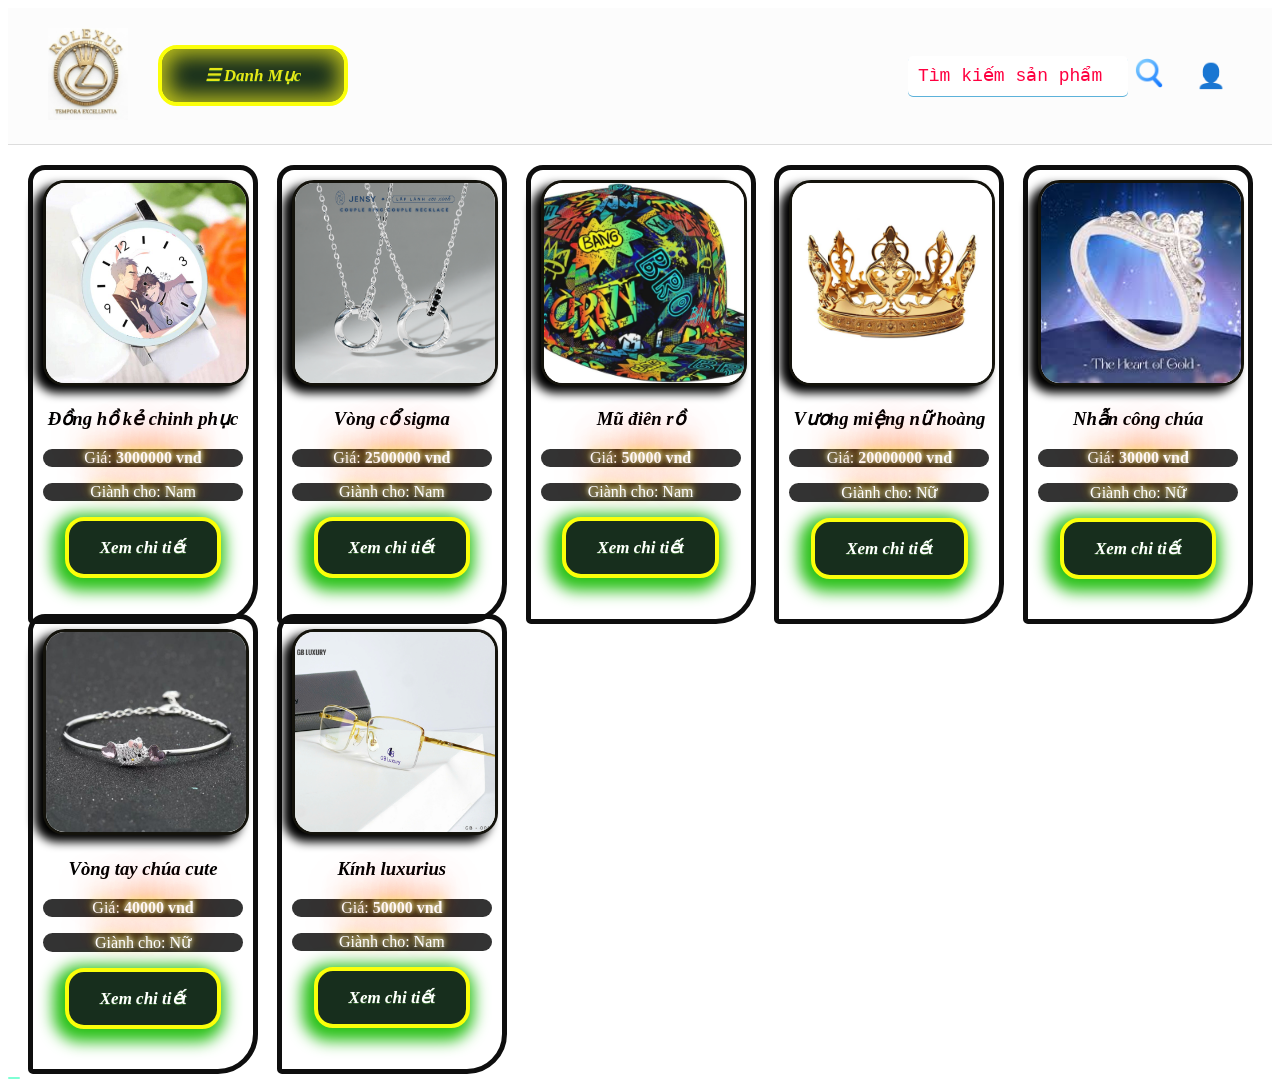
==== index.html @ ac87fdad "đã trang trí thêm mấy cái nút và các thứ trông cho nó đẹp" ====
<!DOCTYPE html> <html>
<head>
    <title>Trang web của nhóm </title> <meta charset="UTF-8">
    <link rel="stylesheet" href="trang_tri.css">
</head>
<body>
    <header class="rolexus-header">
    
        <div class="header-left">
            
        
            <a href="#" class="logo">
                <img src="anh/rolexus_logo.jpg" style="width: 80px;" alt="Logo Rolexus">
            </a>
            <button id="open-menu-btn" class="menu-btn">☰ Danh Mục</button>
        </div>
        
        <div id="input_boc">
            <input placeholder="Tìm kiếm sản phẩm" id="input" name="text" type="text">
        </div>
        
        <div class="header-icons">
            
            <button id="search-btn" class="icon-btn"> <img id="anh_search" src="anh/file_he_thong/search.png"></button>
            <button id="user-btn" class="icon-btn">👤</button>
        </div>
    
    </header>

    

    <div id="login-modal" class="modal-overlay">
        <div class="modal-box">
            <span id="close-login-btn" class="close-btn">✖</span>
            <h2>Đăng Nhập</h2>
            <input type="text" placeholder="Tên đăng nhập" class="input-field">
            <input type="password" placeholder="Mật khẩu" class="input-field">
            <button class="submit-btn">Đăng Nhập Ngay</button>
        </div>
    </div>
    
    <div id="menu-overlay" ></div>
    <nav id="rolexus-sidebar">
        <button id ="close-menu-btn"  >✖ Đóng</button><br>
        
        <ul class="menu-list">
            <button id="Product_list_btn" class="nut_menu_style">All sản phẩm</button><br>
            <div></div><br>
            <button id ="nam_btn" class="nut_menu_style nut_menu">Thời trang nam</button><br>
            <div></div><br>
            <button id="nu_btn" class="nut_menu_style nut_menu">Thời trang nữ</button><br>
            
        </ul>
    </nav>


       

<div id="product-list" class="container">
    
</div>
    <button id="myBtn" class="supercool_style"></button>
    <script src="kich_ban.js"></script>
    </body>
</html>
---- trang_tri.css ----
.btn-style {
    background-color: #16030f; 
    color: rgb(230, 223, 37);              
    border-radius: 10px;        
    border: none;
    text-align: center;
    font-family:'Franklin Gothic Medium', 'Arial Narrow', Arial, sans-serif  
    ;font-style:italic ;        
}
.supercool_style{background-color:aquamarine;
color:blue;border-radius:20px;border:none}
.product-card {border: 25px ridge #05141E;text-align: center;
border-radius: 17px 18px 40px 5px;
    width: 200px;       
    border: 5px solid #0e0e0e;
    padding: 10px;height:100%
}
.product-card img {width: 280px;text-align: center;-webkit-box-shadow: -8px 6px 10px 1px #000000; 
box-shadow: -8px 6px 10px 1px #000000;
  height: 100px;
  border-radius: 22px;
  background-color: #eeeeee;
  border: 3px solid #14130C;
    width: 100%;
    height: 200px; /* Bạn có thể thay đổi số này cho phù hợp với thiết kế */
    object-fit: cover; /* Cắt cúp ảnh cho vừa khung mà không bị bóp méo */
}
.product-card p{color: #FFFFFF;
background: #333333;border-radius: 15px;
text-shadow: 0 -1px 4px #FFF, 0 -2px 10px #ff0, 0 -10px 20px #ff8000, 0 -18px 40px #F00;}
.product-card h3{font-style: oblique;}
.container {
    display: grid;
     
    grid-template-columns: repeat(auto-fit, minmax(200px, 1fr));
    gap: 20px; 
    padding: 20px;
}
.product-solo {width:700px;height:300px;border-radius:25%; }
#open-menu-btn {width:190px;
	box-shadow:inset 1px 0px 21px 6px #bfc21b;
	background-color:#172e1d;
	border-radius:19px;
	border:4px solid #fbff0a;
	display:inline-block;
	cursor:pointer;
	color:#e5e817;
	font-family:Verdana;
	font-size:17px;
	font-weight:bold;
	font-style:italic;
	padding:16px 31px;
	text-decoration:none;
	text-shadow:0px 1px 0px #2f6627;
}
#open-menu-btn:hover {
	background-color:#95f0ea;
}
#open-menu-btn:active {
	position:relative;
	top:1px;
}

/* Thanh danh mục */

/* --- 1. Lớp phủ mờ (Overlay) --- */
#menu-overlay {
    position: fixed; 
    top: 0;
    left: 0;
    width: 100vw;
    height: 100vh;
    background-color: rgba(0, 0, 0, 0.6); 
    backdrop-filter: blur(5px); 
    
/* --- Mặc định ẩn đi --- */
    opacity: 0;
    visibility: hidden;
    transition: all 0.4s ease; 
    z-index: 99; 
}

/* --- 2. Thanh menu (Sidebar) --- */
#rolexus-sidebar {
    position: fixed;
    top: 0;
    left: 0; 
    width: 350px; 
    height: 100vh;
    background-color: white;
    padding: 40px;
    z-index: 100; 
    

    transform: translateX(-100%);
    transition: transform 0.4s ease; /* Hiệu ứng trượt */
}

/* --- 3. Trạng thái MỞ (.active) --- */

#menu-overlay.active {
    opacity: 1;
    visibility: visible;
}

#rolexus-sidebar.active {
    transform: translateX(0); /* Kéo menu trở về đúng vị trí số 0 */
}

.menu-list {
    list-style: none; /* Bỏ các dấu chấm đen mặc định của danh sách */
    margin-top: 40px;
    padding: 0;
}

.menu-list li {
    margin-bottom: 25px;
}

.menu-list a {
    text-decoration: none; /* Bỏ gạch chân của thẻ link */
    color: #333;
    font-size: 20px;
    font-weight: bold;
    font-family: Arial, sans-serif;
}

/* Tìm kiếm và người dùng */

/* --- Sắp xếp Header bằng Flexbox --- */
.rolexus-header {
    display: flex;
    justify-content: space-between; /* Đẩy Logo sang trái, cụm Nút sang phải */
    align-items: center; /* Căn giữa theo chiều dọc */
    padding: 20px 40px;
    background-color: #fcfcfc;
    border-bottom: 1px solid #ddd;
}

/* Sắp xếp cụm icon */

/* --- Sắp xếp cụm bên trái (Danh mục + Logo) --- */
.header-left {
    display: flex;
    align-items: center; /* Căn giữa theo chiều dọc cho nút và ảnh */
    gap: 30px; /* Khoảng cách giữa nút Danh Mục và Logo */
}

.menu-btn {
    background: none;
    border: 1px solid #333;
    padding: 8px 12px;
    cursor: pointer;
    font-size: 16px;
    font-family: inherit;
}


.header-icons {
    display: flex;
    gap: 20px; /* Tạo khoảng cách giữa nút kính lúp và nút người dùng */
}

.icon-btn {
    font-size: 24px;
    background: none;
    border: none;
    cursor: pointer;
}

/* --- Thanh tìm kiếm --- */
.search-container {
    position: absolute;
    top: 70px; /* Nằm ngay dưới header */
    right: 40px;
    background: white;
    padding: 10px;
    box-shadow: 0 4px 8px rgba(0,0,0,0.1);
    
    /* Ẩn mặc định */
    opacity: 0;
    visibility: hidden;
    transform: translateY(-10px); /* Hơi xích lên trên một chút */
    transition: all 0.3s ease; /* Hiệu ứng trượt xuống */
}

/* Trạng thái mở của thanh tìm kiếm */
.search-container.active {
    opacity: 1;
    visibility: visible;
    transform: translateY(0);
}

/* --- Giao diện Đăng nhập (Modal) --- */
.modal-overlay {
    position: fixed;
    top: 0; left: 0; width: 100vw; height: 100vh;
    background: rgba(0,0,0,0.6);
    display: flex;
    justify-content: center; /* Căn giữa màn hình chiều ngang */
    align-items: center; /* Căn giữa màn hình chiều dọc */
    z-index: 1000;
    
    /* Ẩn mặc định */
    opacity: 0;
    visibility: hidden;
    transition: all 0.3s ease;
}

.modal-box {
    background: white;
    padding: 40px;
    width: 350px;
    border-radius: 8px;
    text-align: center;
    position: relative;
}

.close-btn {
    position: absolute;
    top: 10px; right: 15px;
    font-size: 20px;
    cursor: pointer;
}


.modal-overlay.active {
    opacity: 1;
    visibility: visible;
}


.input-field {
    width: 100%;
    padding: 10px;
    margin: 10px 0;
    box-sizing: border-box}
/* Class "siêu nút" - tất cả trong 1 */
.nut_menu_style {
  /* Thiết kế tĩnh */
  background-color: #07070e; /* Màu tím sang chảnh */
  color: #ffffff;
  padding: 10px 20px;
  border-radius: 6px;
  font-weight: 600;
  border: none;
  cursor: pointer;
  
  /* Hiệu ứng chuyển động mượt */
  transition: all 0.3s cubic-bezier(0.4, 0, 0.2, 1);
  box-shadow: 0 2px 4px rgba(231, 231, 237, 0.949);
  border: 2px solid #b3cd48
}

/* Hiệu ứng khi di chuột qua */
.nut_menu_style:hover {
  background-color: #d8e546; /* Đậm hơn tí */
  transform: translateY(-2px); /* Nút "bay" lên */
  box-shadow: 0 6px 12px rgba(0, 0, 0, 0.3); /* Đổ bóng sâu hơn */
}

/* Hiệu ứng khi nhấn click */
.nut_menu_style:active {
  transform: translateY(0); /* Nút thụt xuống */
  box-shadow: 0 1px 2px rgba(98, 98, 114, 0.2);
}
#close-menu-btn{
/* Thiết kế tĩnh - Màu đỏ crimson cực chất */
  background-color: #d32f2f; /* Màu đỏ crimson đậm */
  color: #ffffff;
  padding: 10px 22px;
  border-radius: 8px; /* Bo góc tinh tế */
  font-weight: 700;
  border: 2px solid #b71c1c; /* Viền đỏ đậm hơn để tạo khối */
  cursor: pointer;
  display: inline-flex;
  align-items: center;
  gap: 8px;
  font-size: 15px;
  text-transform: uppercase; /* Viết hoa cho dứt khoát */
  letter-spacing: 0.5px;
  
  /* Hiệu ứng chuyển động mượt */
  transition: all 0.3s cubic-bezier(0.4, 0, 0.2, 1);
  box-shadow: 0 2px 5px rgba(211, 47, 47, 0.3);
}

/* Hiệu ứng khi di chuột qua - "Glow" và Trượt */
#close-menu-btn:hover {
  background-color: #e53935; /* Đỏ tươi hơn tí */
  border-color: #d32f2f;
  transform: translateX(-4px); /* Trượt nhẹ sang trái tạo cảm giác 'về' */
  box-shadow: 0 0 15px rgba(229, 57, 53, 0.6); /* Hào quang đỏ rực rỡ */
}

/* Hiệu ứng khi nhấn click */
#close-menu-btn:active {
  transform: translateX(0) scale(0.98); /* Thụt xuống và thu nhỏ nhẹ */
  box-shadow: 0 1px 3px rgba(211, 47, 47, 0.5);
}
.Xem_chi_tiet {
	box-shadow: -4px 5px 15px 8px #2cc21b;
	background-color:#172e1d;
	border-radius:19px;
	border:4px solid #fbff0a;
	display:inline-block;
	cursor:pointer;
	color:#ffffff;
	font-family:Verdana;
	font-size:17px;
	font-weight:bold;
	font-style:italic;
	padding:16px 31px;
	text-decoration:none;
	text-shadow:0px 1px 0px #2f6627;text-shadow: #2cc21b ;
}
.Xem_chi_tiet:hover {
	background-color:#cacc3f;
}
.Xem_chi_tiet:active {
	position:relative;
	top:1px;
}
/* From Uiverse.io by laminelawal */ 
#input {
  padding: 10px;
  width: 200px;
  border: none;
  outline: none;
  border-radius: 5px;
  box-shadow: 0 1px  rgb(93, 178, 218);
  font-size: 18px;
  transition: width 0.3s;
  font-family: Consolas,monaco,monospace;
}

#input:focus {
  outline: 1px solid rgb(2, 8, 186);
  box-shadow: none;
  width: 280px;
}

#input::placeholder {
  color: rgb(255, 0, 64);
}
#input_boc {
    display: flex;        /* Kích hoạt chế độ Flexbox */
    justify-content: flex-end; /* ĐẨY MỌI THỨ VỀ BÊN PHẢI */
    width: 100%;          /* Đảm bảo thẻ bao rộng hết cỡ */
}
#anh_search{width:30px}
#search-btn{transition:0.4s;border-radius: 30%;border-color: #07070e;}
#search-btn:hover{background-color: #96e6eb;transform: scale3d(1.1);}
#khau_hieu{font-size: 15px;display: flex;justify-content: center;}
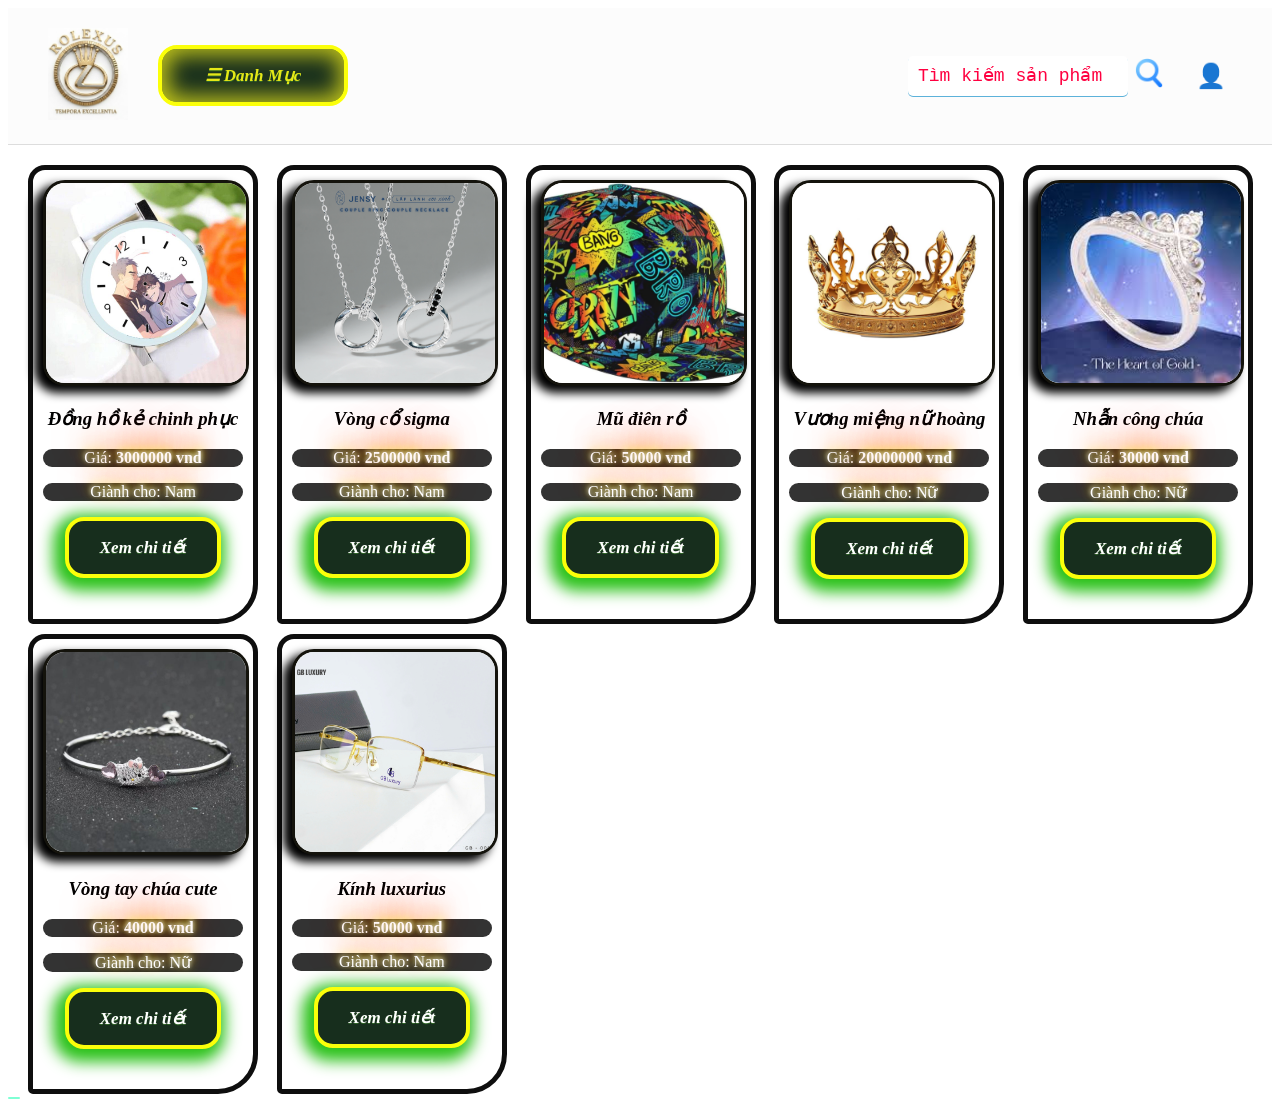
==== commit 26518e2a: "Thêm style cho khung đăng nhập" ====
--- a/index.html
+++ b/index.html
@@ -32,10 +32,12 @@
     <div id="login-modal" class="modal-overlay">
         <div class="modal-box">
             <span id="close-login-btn" class="close-btn">✖</span>
-            <h2>Đăng Nhập</h2>
-            <input type="text" placeholder="Tên đăng nhập" class="input-field">
-            <input type="password" placeholder="Mật khẩu" class="input-field">
-            <button class="submit-btn">Đăng Nhập Ngay</button>
+            <h2 style="font-style:italic">Đăng Nhập</h2>
+            <input type="text" class ="nhap_thong_tin" placeholder="Tên đăng nhập" class="input-field"><br>
+            <br>
+            <input type="password" class="nhap_thong_tin" placeholder="Mật khẩu" class="input-field"><br>
+            <br><br>
+            <button id="nut_dang_nhap" class="submit-btn">Đăng Nhập Ngay</button>
         </div>
     </div>
     
--- a/trang_tri.css
+++ b/trang_tri.css
@@ -33,7 +33,7 @@
     display: grid;
      
     grid-template-columns: repeat(auto-fit, minmax(200px, 1fr));
-    gap: 20px; 
+    row-gap: 40px;column-gap: 20px; 
     padding: 20px;
 }
 .product-solo {width:700px;height:300px;border-radius:25%; }
@@ -209,11 +209,14 @@
 
 .modal-box {
     background: white;
-    padding: 40px;
+    padding: 40px;height:300px;
     width: 350px;
     border-radius: 8px;
     text-align: center;
     position: relative;
+    border: 5px solid #000000;
+border-radius: 31px;-webkit-box-shadow: -4px 7px 16px 9px #99d62e; 
+box-shadow: -4px 7px 16px 9px #39dee7;
 }
 
 .close-btn {
@@ -351,4 +354,52 @@
 #anh_search{width:30px}
 #search-btn{transition:0.4s;border-radius: 30%;border-color: #07070e;}
 #search-btn:hover{background-color: #96e6eb;transform: scale3d(1.1);}
-#khau_hieu{font-size: 15px;display: flex;justify-content: center;}+#nut_dang_nhap {
+  height: 50px;
+  margin: 5px;
+  width: 120px;
+  font-family: 'Montserrat', sans-serif;
+  font-weight: 600;
+  font-size: 16px;
+  color: #fff;
+  border: none;
+  border-radius: 5px;
+  background: linear-gradient(145deg, #9c27b0, #f44336, #ff9800, #ffc107, #8bc34a, #4caf50, #2196f3, #03a9f4, #00bcd4, #009688);
+  background-size: 200%;
+  background-position: 0%;
+  box-shadow: 0px 2px 5px rgba(0, 0, 0, 0.25), inset 0px -1px 0px rgba(255, 255, 255, 0.2);
+  transition: all 0.3s ease-in-out;
+}
+
+#nut_dang_nhap:hover {
+  background-position: 100%;
+  box-shadow: 0px 4px 8px rgba(0, 0, 0, 0.25), inset 0px -2px 0px rgba(255, 255, 255, 0.2);
+}
+
+#nut_dang_nhap:focus {
+  outline: none;
+}
+
+#nut_dang_nhap:active {
+  background-size: 100%;
+  box-shadow: 0px 1px 3px rgba(0, 0, 0, 0.25), inset 0px -1px 0px rgba(255, 255, 255, 0.2);
+}
+.nhap_thong_tin {
+  background-color: #212121;
+  max-width: 190px;
+  height: 40px;
+  padding: 10px;
+  /* text-align: center; */
+  border: 2px solid white;
+  border-radius: 25px;
+  /* box-shadow: 3px 3px 2px rgb(249, 255, 85); */
+}
+
+.nhap_thong_tin:focus {
+  color: rgb(0, 255, 255);
+  background-color: #212121;
+  outline-color: rgb(0, 255, 255);
+  box-shadow: -3px -3px 15px rgb(0, 255, 255);
+  transition: .1s;
+  transition-property: box-shadow;
+}
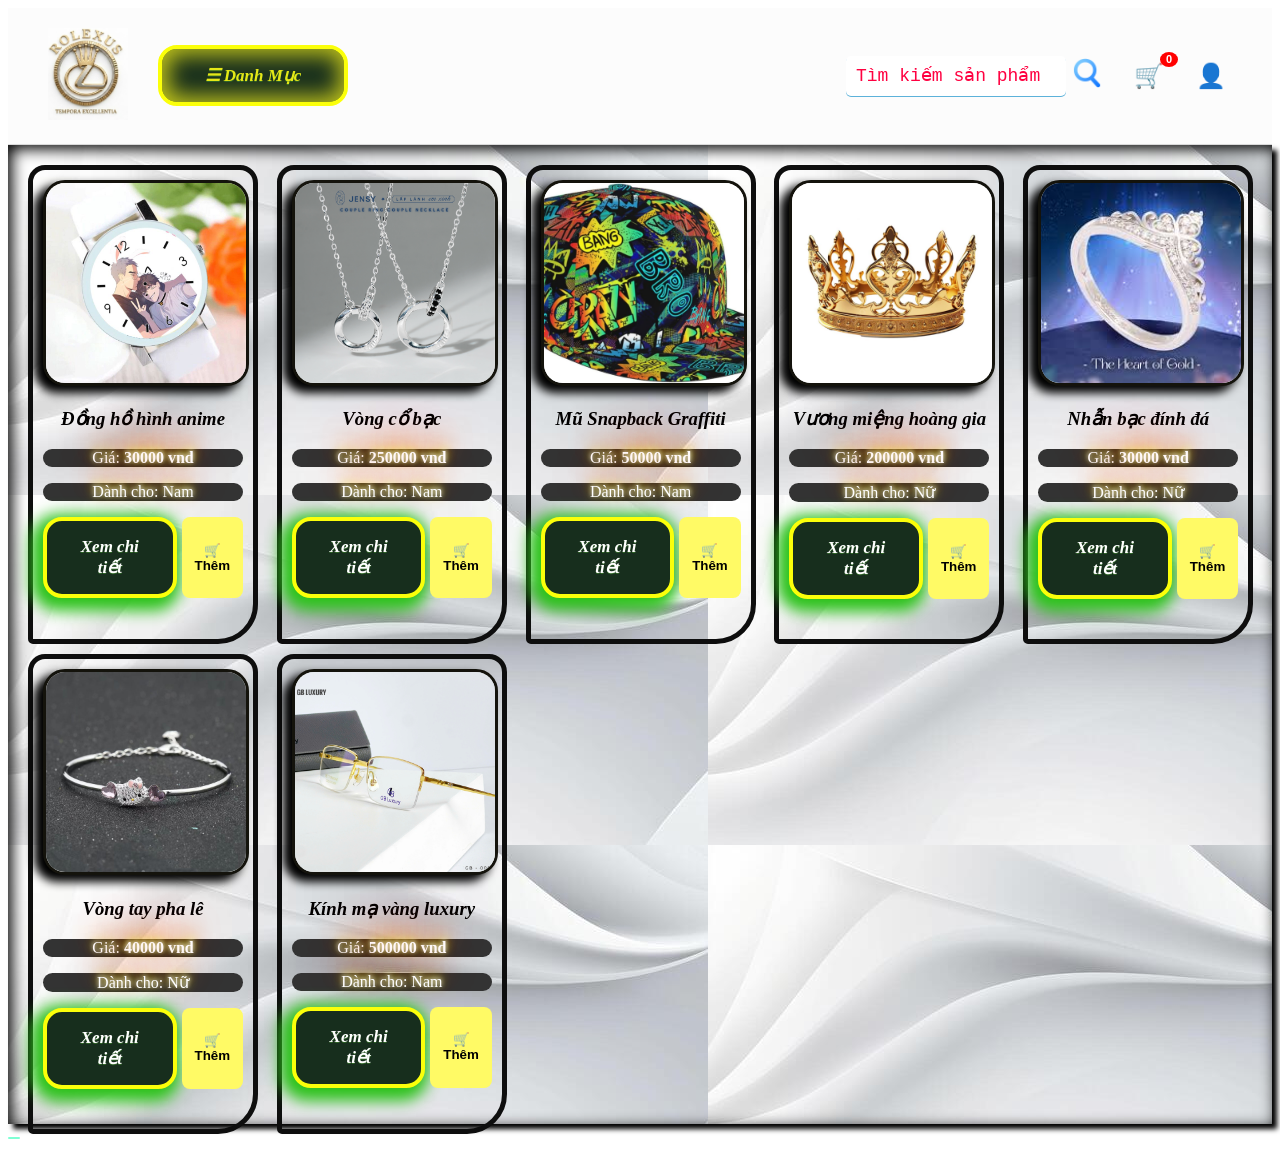
==== commit 2957a680: "chỉnh sửa giỏi hàng" ====
--- a/index.html
+++ b/index.html
@@ -22,6 +22,7 @@
         <div class="header-icons">
             
             <button id="search-btn" class="icon-btn"> <img id="anh_search" src="anh/file_he_thong/search.png"></button>
+            <button id="cart-btn" class="icon-btn">🛒 <span id="cart-count">0</span></button>
             <button id="user-btn" class="icon-btn">👤</button>
         </div>
     
@@ -30,14 +31,35 @@
     
 
     <div id="login-modal" class="modal-overlay">
-        <div class="modal-box">
+        <div class="modal-box" id="auth-box">
             <span id="close-login-btn" class="close-btn">✖</span>
-            <h2 style="font-style:italic">Đăng Nhập</h2>
-            <input type="text" class ="nhap_thong_tin" placeholder="Tên đăng nhập" class="input-field"><br>
-            <br>
-            <input type="password" class="nhap_thong_tin" placeholder="Mật khẩu" class="input-field"><br>
-            <br><br>
+            <h2 id="auth-title" style="font-style:italic">Đăng Nhập</h2>
+            
+            <input type="text" id="ten_dang_nhap" class="nhap_thong_tin" placeholder="Tên đăng nhập"><br><br>
+            <input type="password" id="mat_khau" class="nhap_thong_tin" placeholder="Mật khẩu"><br><br>
+            
+            <input type="password" id="xac_nhan_mat_khau" class="nhap_thong_tin" placeholder="Xác nhận mật khẩu" style="display: none;">
+            <br id="br_xac_nhan" style="display: none;"><br id="br_xac_nhan_2" style="display: none;">
+            
             <button id="nut_dang_nhap" class="submit-btn">Đăng Nhập Ngay</button>
+            
+            <p id="toggle-auth-text" style="margin-top: 15px; cursor: pointer; color: #fffa65; text-decoration: underline; font-size: 14px;">
+                Chưa có tài khoản? Đăng ký ngay
+            </p>
+        </div>
+    </div>
+    </div>
+    <div id="cart-modal" class="modal-overlay">
+        <div class="modal-box" style="width: 400px; height: auto; max-height: 80vh; overflow-y: auto;">
+            <span id="close-cart-btn" class="close-btn">✖</span>
+            <h2 style="font-style:italic">Giỏ Hàng Của Bạn</h2>
+            
+            <div id="cart-items-container"></div>
+            
+            <div style="margin-top: 20px; text-align: right; border-top: 2px solid #000; padding-top: 10px;">
+                <h3>Tổng: <span id="cart-total-price">0</span> VND</h3>
+            </div>
+            <button id="checkout-btn" class="nut_mua" style="width: 100%; margin-top: 10px; font-size: 20px;">Thanh Toán</button>
         </div>
     </div>
     
@@ -61,6 +83,18 @@
 <div id="product-list" class="container">
     
 </div>
+<div id="cart-modal" class="modal-overlay">
+    <div class="modal-box" style="width: 400px; max-height: 80vh; overflow-y: auto;">
+        <span id="close-cart-btn" class="close-btn">✖</span>
+        <h2>Giỏ Hàng Của Bạn</h2>
+        <div id="cart-items-container">
+            </div>
+        <div style="margin-top: 20px; text-align: right; border-top: 2px solid #fffa65; padding-top: 10px;">
+            <h3>Tổng: <span id="cart-total-price">0</span> VND</h3>
+        </div>
+        <button id="checkout-btn" class="submit-btn" style="width: 100%; margin-top: 10px;">Thanh Toán</button>
+    </div>
+</div>
     <button id="myBtn" class="supercool_style"></button>
     <script src="kich_ban.js"></script>
     </body>
--- a/trang_tri.css
+++ b/trang_tri.css
@@ -29,14 +29,22 @@
 background: #333333;border-radius: 15px;
 text-shadow: 0 -1px 4px #FFF, 0 -2px 10px #ff0, 0 -10px 20px #ff8000, 0 -18px 40px #F00;}
 .product-card h3{font-style: oblique;}
-.container {
+.container {background-image: url('./anh/file_he_thong/back_ground_for_product.jpeg' );-webkit-box-shadow: 5px 5px 5px 0px #000000, inset 4px 4px 15px 0px #000000, 5px 5px 15px 5px rgba(0,0,0,0); 
+box-shadow: 5px 5px 5px 0px #000000, inset 4px 4px 15px 0px #000000, 5px 5px 15px 5px rgba(0,0,0,0);
     display: grid;
      
     grid-template-columns: repeat(auto-fit, minmax(200px, 1fr));
     row-gap: 40px;column-gap: 20px; 
     padding: 20px;
 }
-.product-solo {width:700px;height:300px;border-radius:25%; }
+.product-solo {width:900px;height:800px;border-radius:25%;gap: 30px; }
+.product-solo h1 {color: #FFFFFF;
+background: #232323;
+text-shadow: 0 0 5px #FFF, 0 0 10px #FFF, 0 0 15px #FFF, 0 0 20px #49ff18, 0 0 30px #49FF18, 0 0 40px #49FF18, 0 0 55px #49FF18, 0 0 75px #49ff18;border-radius:12px ;text-align: center;}
+.product-solo img {border: 5px solid #05131C;
+border-radius: 27px;-webkit-box-shadow: -8px -7px 15px 5px #000000; 
+box-shadow: -8px -7px 15px 5px #000000;width:700px;height:320px}
+.product-solo h2 {font-style: oblique;}
 #open-menu-btn {width:190px;
 	box-shadow:inset 1px 0px 21px 6px #bfc21b;
 	background-color:#172e1d;
@@ -402,4 +410,75 @@
   box-shadow: -3px -3px 15px rgb(0, 255, 255);
   transition: .1s;
   transition-property: box-shadow;
+  color: white;
+}
+.nut_mua {
+  align-items: center;
+  background-image: linear-gradient(144deg, #af40ff, #5b42f3 50%, #00ddeb);
+  border: 0;
+  border-radius: 8px;
+  box-shadow: rgba(151, 65, 252, 0.2) 0 15px 30px -5px;
+  box-sizing: border-box;
+  color: #ffffff;
+  display: flex;
+  font-size: 30px;
+  justify-content: center;
+  line-height: 1em;
+  max-width: 100%;
+  min-width: 140px;
+  padding: 3px;
+  text-decoration: none;
+  user-select: none;
+  -webkit-user-select: none;
+  touch-action: manipulation;
+  white-space: nowrap;
+  cursor: pointer;
+  transition: all 0.3s;
+}
+
+.nut_mua:active,
+.nut_mua:hover {
+  outline: 0;
+}
+
+.nut_mua span {
+  background-color: rgb(5, 6, 45);
+  padding: 16px 24px;
+  border-radius: 6px;
+  width: 100%;
+  height: 100%;
+  transition: 300ms;
+}
+
+.nut_mua:hover span {
+  background: none;
+}
+
+.nut_mua:active {
+  transform: scale(0.9);
+}
+
+#cart-btn { position: relative;
+            display: inline-block; 
+            overflow: visible; }
+#cart-count {
+    position: absolute; top: -5px; right: -8px;
+    background: red; color: white; border-radius: 50%;
+    padding: 2px 6px; font-size: 11px; font-weight: bold;line-height: 1;  
+}
+.cart-item {
+    display: flex; align-items: center; justify-content: space-between;
+    padding: 10px 0; border-bottom: 1px solid #444;
+}
+.cart-item img { width: 50px; height: 50px; object-fit: cover; border-radius: 5px; }
+.btn-remove-item { background: none; border: none; color: #ff5252; cursor: pointer; }
+.nut_add_cart {
+    background-color: #fffa65; color: black; border: none;
+    border-radius: 8px; padding: 5px 10px; font-weight: bold; cursor: pointer;
+}
+#ten_dang_nhap, #mat_khau {
+    color: white !important;
+}
+#mat_khau:focus {
+    color: white !important; 
 }
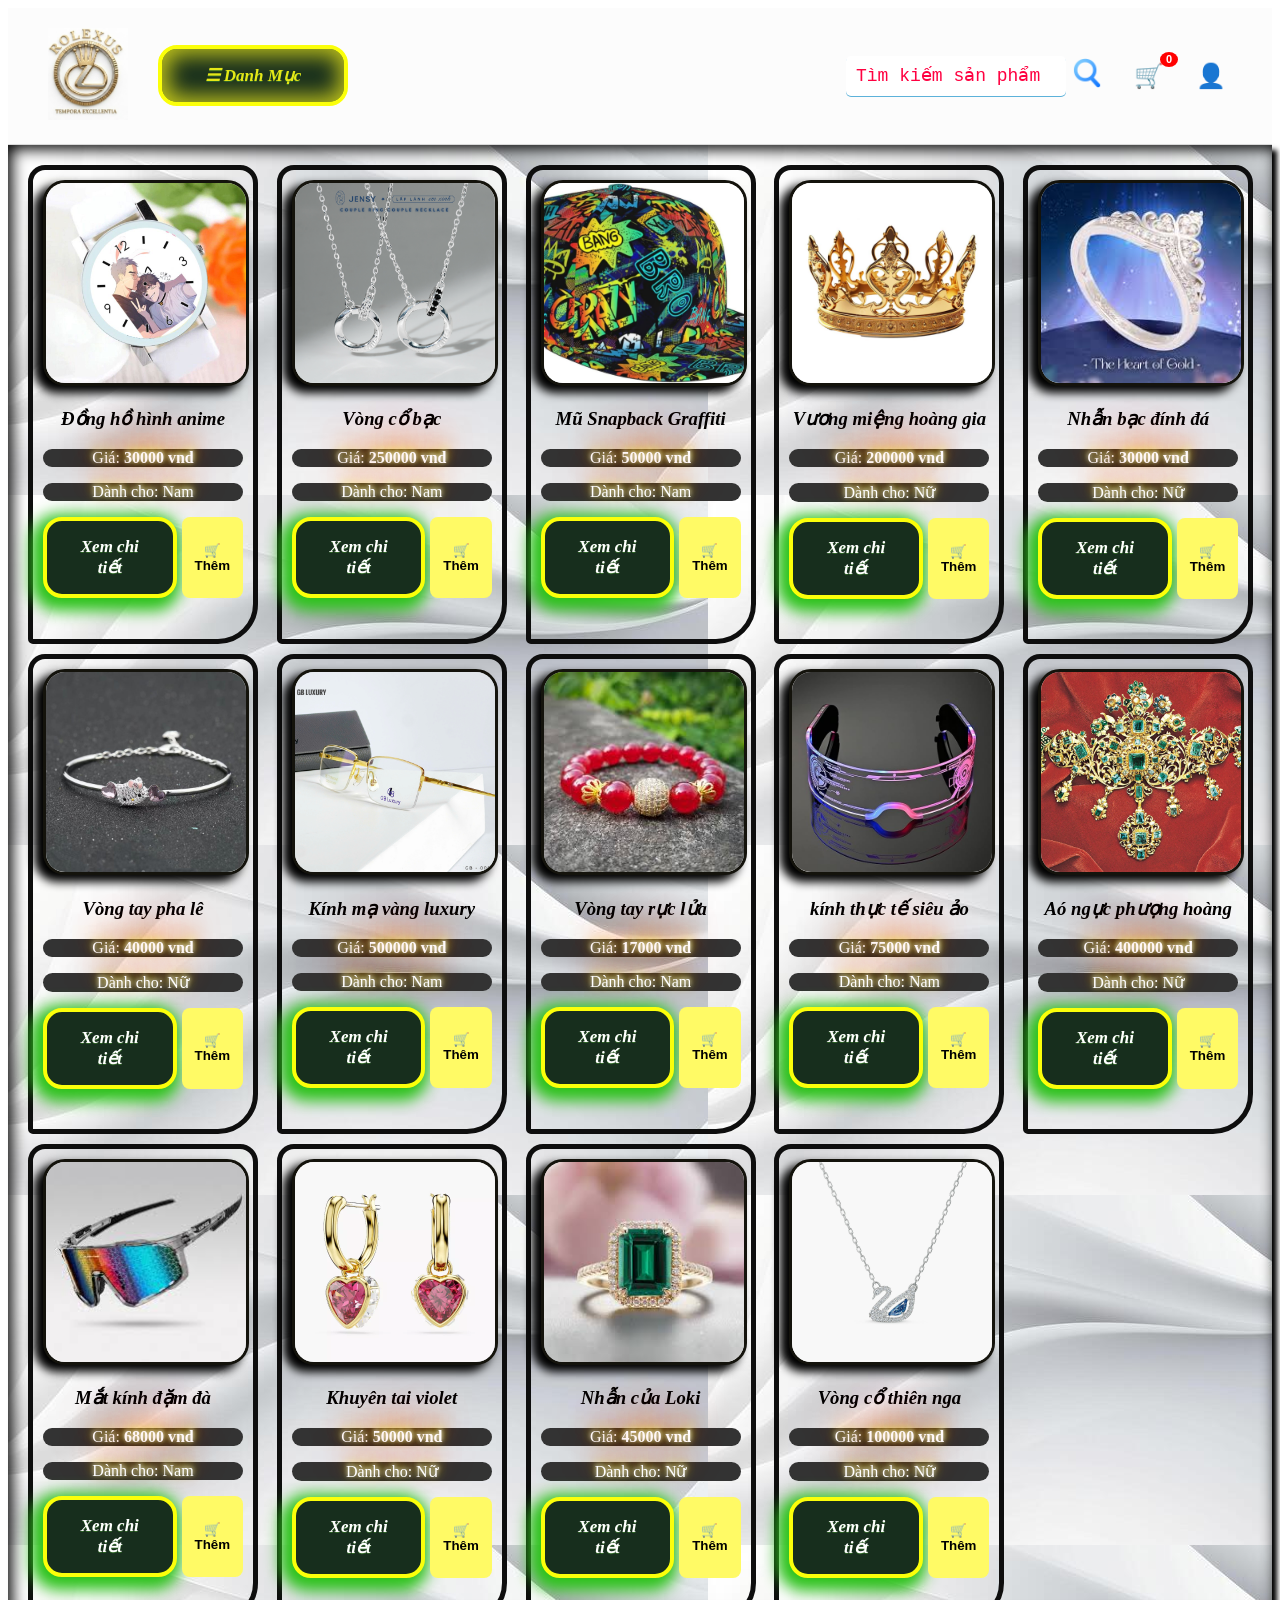
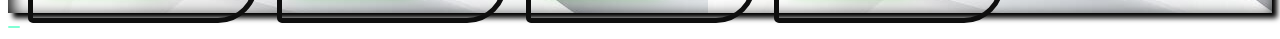
==== commit 52f6b75e: "thêm sản phẩm" ====
--- a/index.html
+++ b/index.html
@@ -2,6 +2,7 @@
 <head>
     <title>Trang web của nhóm </title> <meta charset="UTF-8">
     <link rel="stylesheet" href="trang_tri.css">
+    <link rel="icon" type="image/png" href="anh/file_he_thong/logo_icon.png">
 </head>
 <body>
     <header class="rolexus-header">
--- a/trang_tri.css
+++ b/trang_tri.css
@@ -481,4 +481,4 @@
 }
 #mat_khau:focus {
     color: white !important; 
-}+}
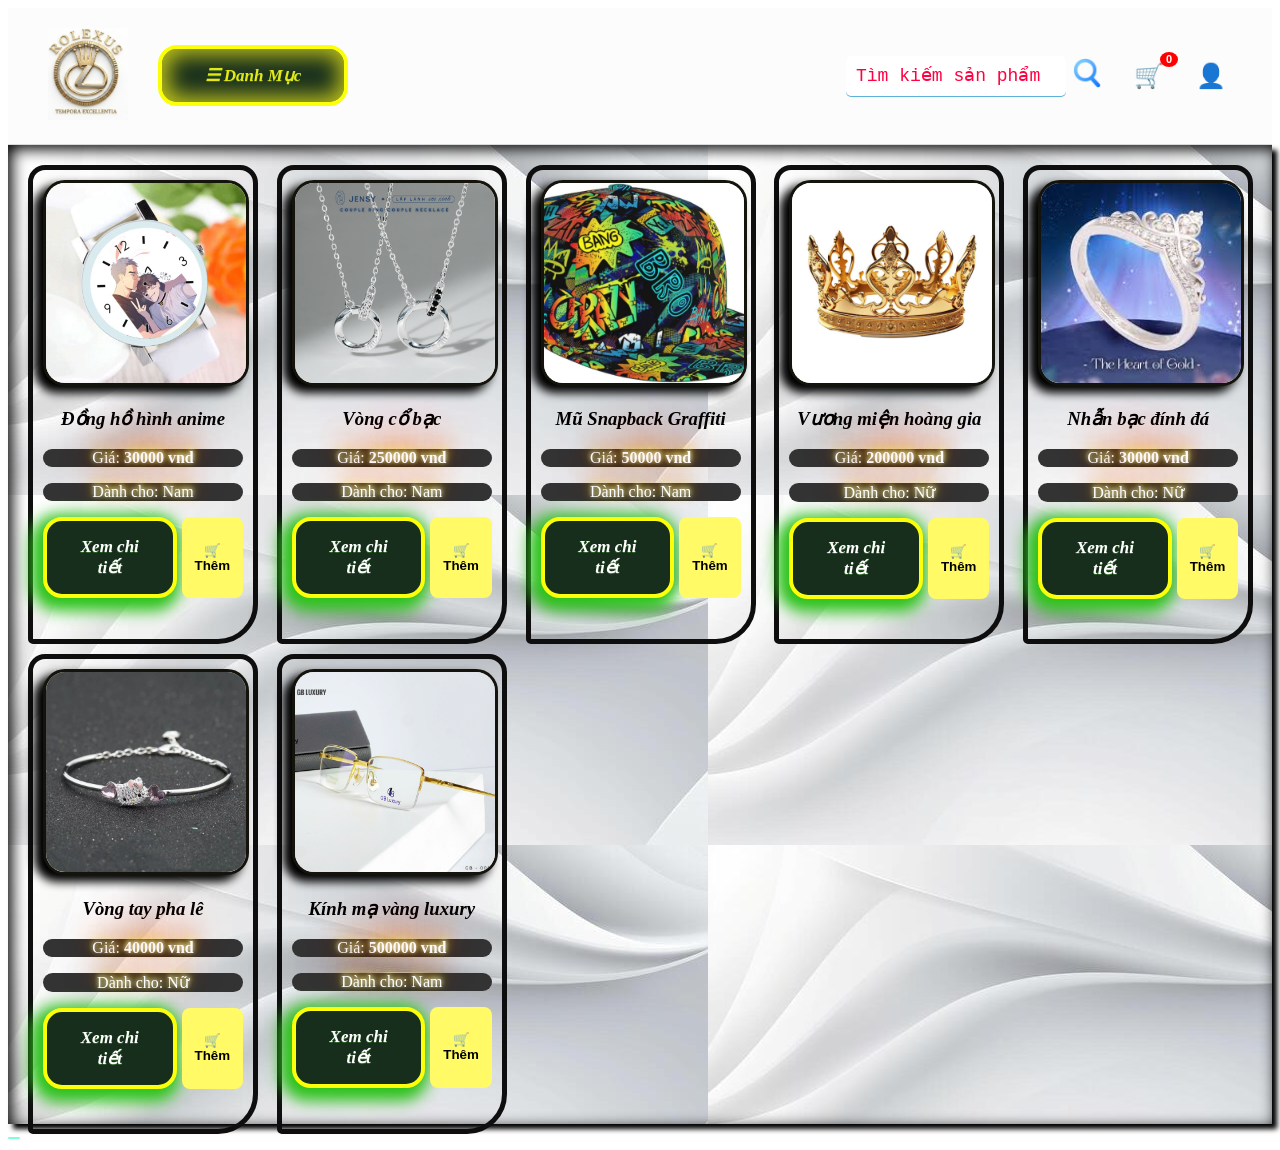
==== commit 9068bf43: "Menu thể loại" ====
--- a/index.html
+++ b/index.html
@@ -2,7 +2,6 @@
 <head>
     <title>Trang web của nhóm </title> <meta charset="UTF-8">
     <link rel="stylesheet" href="trang_tri.css">
-    <link rel="icon" type="image/png" href="anh/file_he_thong/logo_icon.png">
 </head>
 <body>
     <header class="rolexus-header">
@@ -50,18 +49,6 @@
         </div>
     </div>
     </div>
-    <div id="cart-modal" class="modal-overlay">
-        <div class="modal-box" style="width: 400px; height: auto; max-height: 80vh; overflow-y: auto;">
-            <span id="close-cart-btn" class="close-btn">✖</span>
-            <h2 style="font-style:italic">Giỏ Hàng Của Bạn</h2>
-            
-            <div id="cart-items-container"></div>
-            
-            <div style="margin-top: 20px; text-align: right; border-top: 2px solid #000; padding-top: 10px;">
-                <h3>Tổng: <span id="cart-total-price">0</span> VND</h3>
-            </div>
-            <button id="checkout-btn" class="nut_mua" style="width: 100%; margin-top: 10px; font-size: 20px;">Thanh Toán</button>
-        </div>
     </div>
     
     <div id="menu-overlay" ></div>
@@ -74,6 +61,21 @@
             <button id ="nam_btn" class="nut_menu_style nut_menu">Thời trang nam</button><br>
             <div></div><br>
             <button id="nu_btn" class="nut_menu_style nut_menu">Thời trang nữ</button><br>
+            <hr style="border-color: #555; margin: 10px 0;"><br>
+
+            <button id="the_loai_btn" class="nut_menu_style" style="width: 100%; text-align: left; display: flex; justify-content: space-between;">
+                <span>🏷️ Thể loại</span> 
+                <span id="the_loai_icon">▼</span>
+            </button><br>
+
+            <div id="sub_menu_the_loai" style="display: none; padding-left: 20px; margin-top: 5px;">
+                <button id="nhan_btn" class="nut_menu_style nut_menu" style="margin-bottom: 15px;">💍 Nhẫn</button><br>
+                <button id="vong_btn" class="nut_menu_style nut_menu" style="margin-bottom: 15px;">📿 Vòng & Dây chuyền</button><br>
+                <button id="mu_btn" class="nut_menu_style nut_menu" style="margin-bottom: 15px;">🧢 Mũ</button><br>
+                <button id="kinh_btn" class="nut_menu_style nut_menu" style="margin-bottom: 15px;">👓 Kính</button><br>
+            </div>
+            
+
             
         </ul>
     </nav>
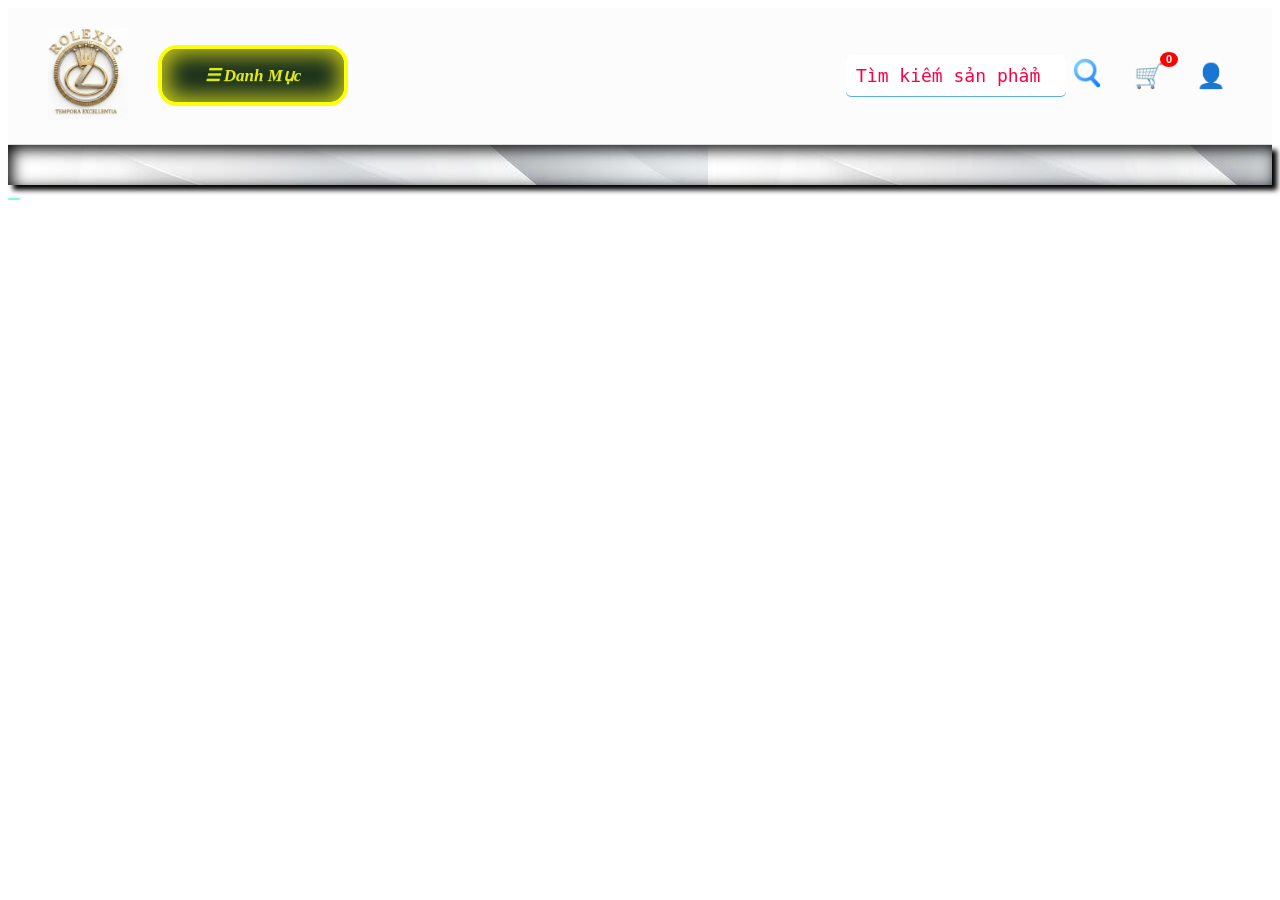
==== commit 99b578d5: "Menu thể loại" ====
--- a/index.html
+++ b/index.html
@@ -2,8 +2,9 @@
 <head>
     <title>Trang web của nhóm </title> <meta charset="UTF-8">
     <link rel="stylesheet" href="trang_tri.css">
+    <link rel="icon" type="image/png" href="anh/file_he_thong/logo_icon.png">
 </head>
-<body>
+<body >
     <header class="rolexus-header">
     
         <div class="header-left">
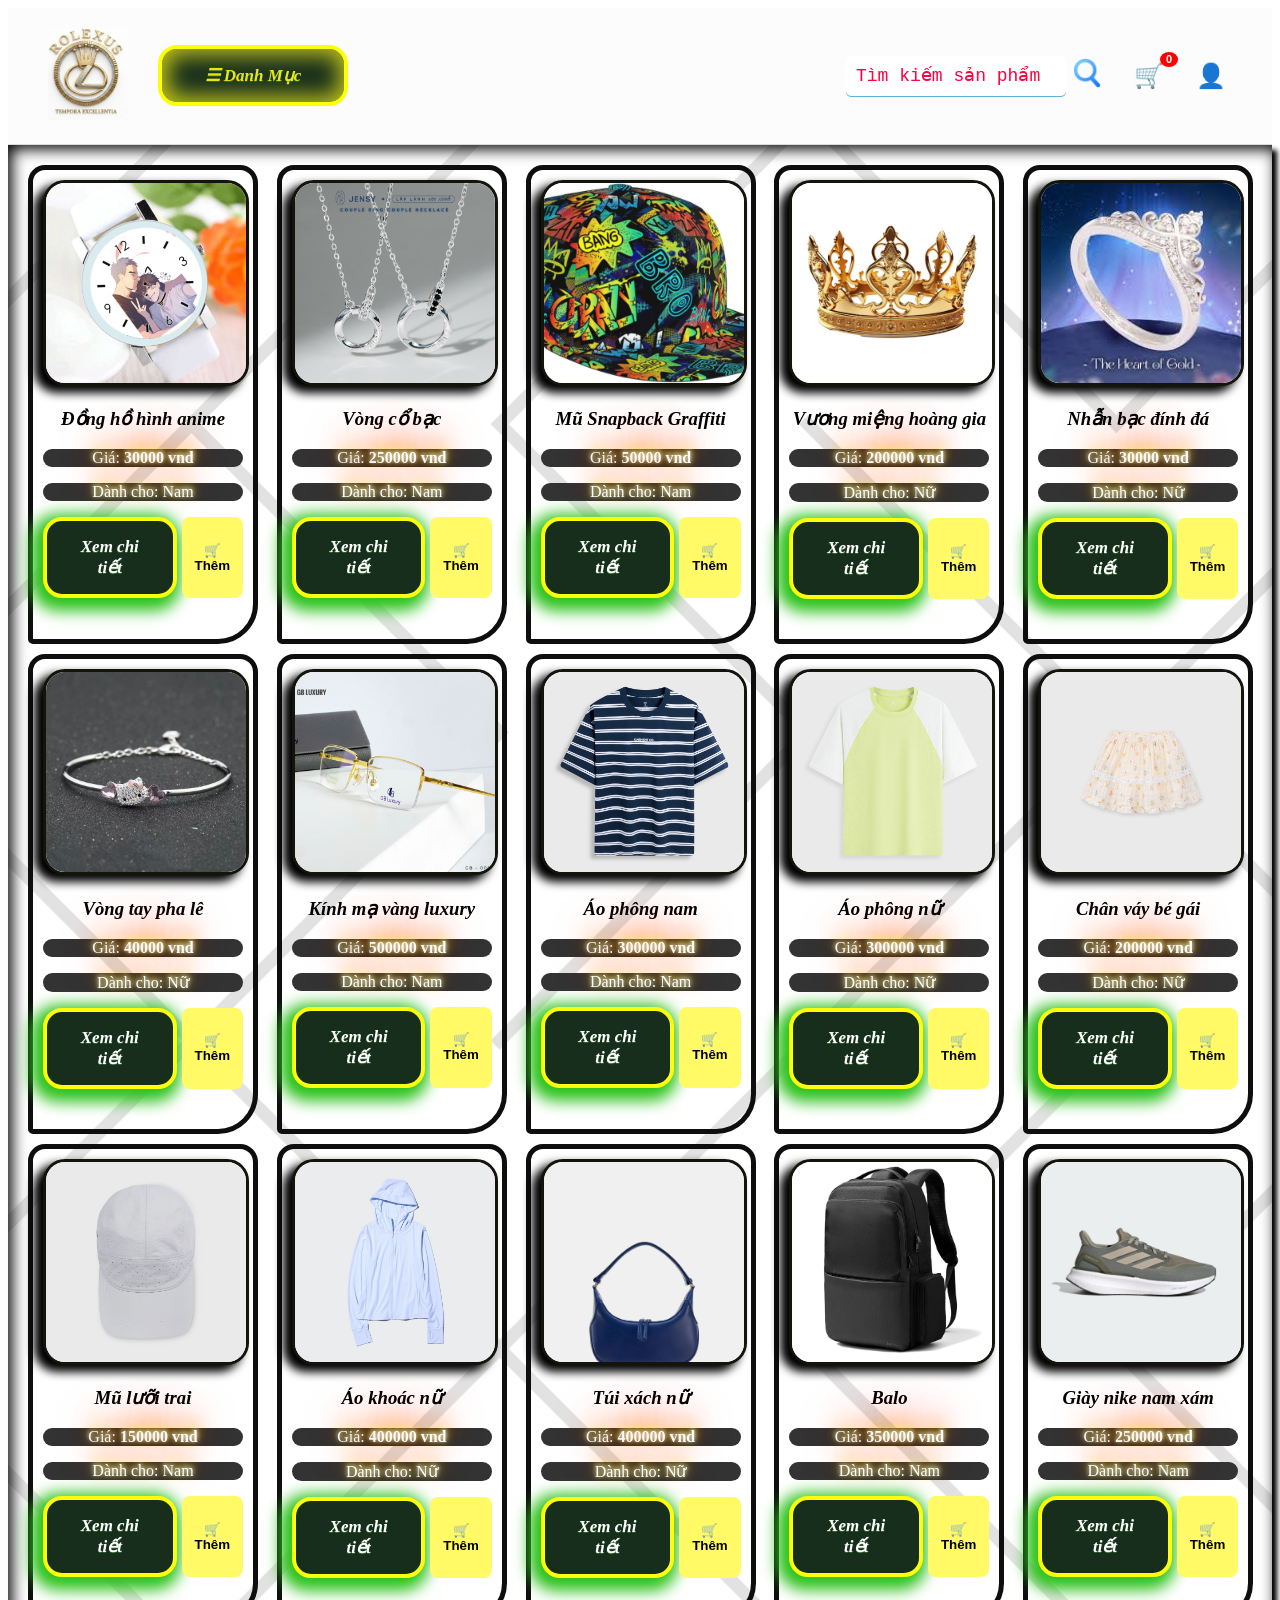
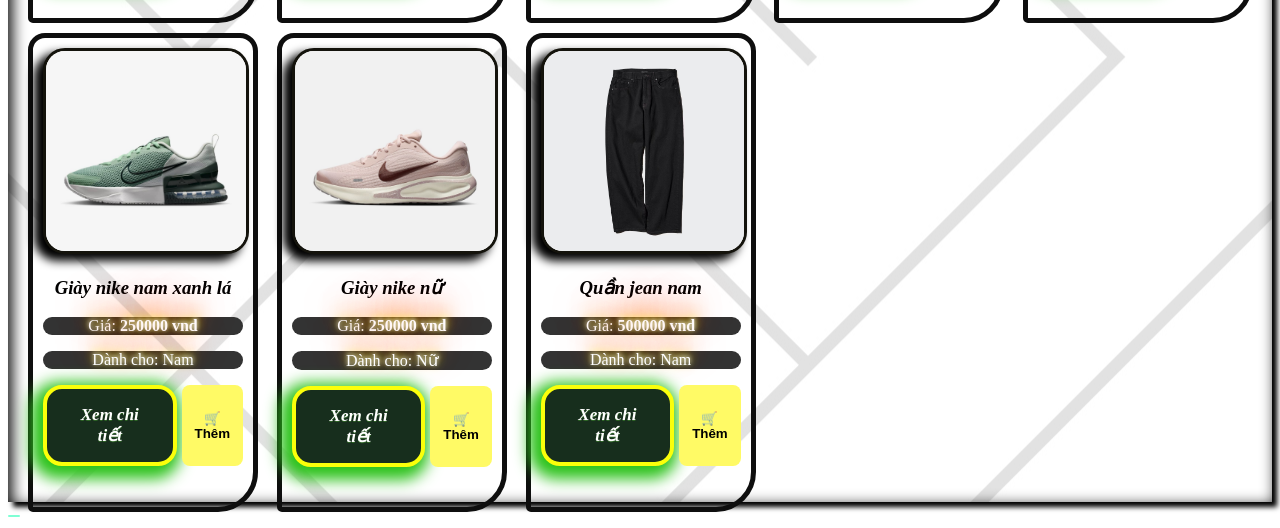
==== commit 2ce74176: "phân loại theo mức giá" ====
--- a/index.html
+++ b/index.html
@@ -70,19 +70,32 @@
             </button><br>
 
             <div id="sub_menu_the_loai" style="display: none; padding-left: 20px; margin-top: 5px;">
-                <button id="nhan_btn" class="nut_menu_style nut_menu" style="margin-bottom: 15px;">💍 Nhẫn</button><br>
-                <button id="vong_btn" class="nut_menu_style nut_menu" style="margin-bottom: 15px;">📿 Vòng & Dây chuyền</button><br>
-                <button id="mu_btn" class="nut_menu_style nut_menu" style="margin-bottom: 15px;">🧢 Mũ</button><br>
-                <button id="kinh_btn" class="nut_menu_style nut_menu" style="margin-bottom: 15px;">👓 Kính</button><br>
+                <button id="nhan_btn" class="nut_menu_style nut_menu" style="margin-bottom: 15px;"> Nhẫn</button><br>
+                <button id="vong_btn" class="nut_menu_style nut_menu" style="margin-bottom: 15px;"> Vòng & Dây chuyền</button><br>
+                <button id="mu_btn" class="nut_menu_style nut_menu" style="margin-bottom: 15px;"> Mũ</button><br>
+                <button id="kinh_btn" class="nut_menu_style nut_menu" style="margin-bottom: 15px;"> Kính</button><br>
+                <button id="ao_btn" class="nut_menu_style nut_menu" style="margin-bottom: 15px;"> Áo</button><br>
+                <button id="quan_btn" class="nut_menu_style nut_menu" style="margin-bottom: 15px;"> Quần</button><br>
+                <button id="giay_btn" class="nut_menu_style nut_menu" style="margin-bottom: 15px;">Giày</button><br>
+                <button id="phukien_btn" class="nut_menu_style nut_menu" style="margin-bottom: 15px;">Phụ kiện</button><br>
+            </div>
+            <hr style="border-color: #555; margin: 10px 0;"><br>
+
+            <button id="muc_gia_btn" class="nut_menu_style" style="width: 100%; text-align: left; display: flex; justify-content: space-between;">
+                <span>💰 Mức giá</span> 
+                <span id="muc_gia_icon">▼</span>
+            </button><br>
+
+            <div id="sub_menu_muc_gia" style="display: none; padding-left: 20px; margin-top: 5px;">
+                <button id="gia_duoi_100" class="nut_menu_style nut_menu" style="margin-bottom: 15px;">Dưới 100.000đ</button><br>
+                <button id="gia_100_200" class="nut_menu_style nut_menu" style="margin-bottom: 15px;">100.000đ - 200.000đ</button><br>
+                <button id="gia_tren_200" class="nut_menu_style nut_menu" style="margin-bottom: 15px;">Trên 200.000đ</button><br>
             </div>
             
 
             
         </ul>
     </nav>
-
-
-       
 
 <div id="product-list" class="container">
     
--- a/trang_tri.css
+++ b/trang_tri.css
@@ -22,14 +22,14 @@
   background-color: #eeeeee;
   border: 3px solid #14130C;
     width: 100%;
-    height: 200px; /* Bạn có thể thay đổi số này cho phù hợp với thiết kế */
-    object-fit: cover; /* Cắt cúp ảnh cho vừa khung mà không bị bóp méo */
+    height: 200px; 
+    object-fit: cover; 
 }
 .product-card p{color: #FFFFFF;
 background: #333333;border-radius: 15px;
 text-shadow: 0 -1px 4px #FFF, 0 -2px 10px #ff0, 0 -10px 20px #ff8000, 0 -18px 40px #F00;}
 .product-card h3{font-style: oblique;}
-.container {background-image: url('./anh/file_he_thong/back_ground_for_product.jpeg' );-webkit-box-shadow: 5px 5px 5px 0px #000000, inset 4px 4px 15px 0px #000000, 5px 5px 15px 5px rgba(0,0,0,0); 
+.container {background-image: url('./anh/background.jpg' );-webkit-box-shadow: 5px 5px 5px 0px #000000, inset 4px 4px 15px 0px #000000, 5px 5px 15px 5px rgba(0,0,0,0); 
 box-shadow: 5px 5px 5px 0px #000000, inset 4px 4px 15px 0px #000000, 5px 5px 15px 5px rgba(0,0,0,0);
     display: grid;
      
@@ -37,14 +37,49 @@
     row-gap: 40px;column-gap: 20px; 
     padding: 20px;
 }
-.product-solo {width:900px;height:800px;border-radius:25%;gap: 30px; }
-.product-solo h1 {color: #FFFFFF;
-background: #232323;
-text-shadow: 0 0 5px #FFF, 0 0 10px #FFF, 0 0 15px #FFF, 0 0 20px #49ff18, 0 0 30px #49FF18, 0 0 40px #49FF18, 0 0 55px #49FF18, 0 0 75px #49ff18;border-radius:12px ;text-align: center;}
-.product-solo img {border: 5px solid #05131C;
-border-radius: 27px;-webkit-box-shadow: -8px -7px 15px 5px #000000; 
-box-shadow: -8px -7px 15px 5px #000000;width:700px;height:320px}
-.product-solo h2 {font-style: oblique;}
+.product-solo {
+    display: flex !important;
+    flex-direction: row !important; 
+    align-items: flex-start !important; 
+    width: 100%;
+    max-width: 1100px;
+    margin: 0 auto;
+    padding: 20px;
+    gap: 50px !important; 
+}
+.product-solo > div {
+    display: flex !important;
+    flex-direction: column !important; 
+    justify-content: flex-start;
+    gap: 20px; 
+    flex: 1; 
+}
+
+.product-solo h1 {
+    color: #FFFFFF;
+    background: #232323;
+    text-shadow: 0 0 5px #FFF, 0 0 10px #FFF, 0 0 20px #49ff18;
+    border-radius: 12px;
+    text-align: center;
+    padding: 15px 25px !important;
+    margin: 0;
+}
+
+.product-solo img {
+    border: 5px solid #05131C;
+    border-radius: 27px;
+    box-shadow: -8px -7px 15px 5px #000000;
+    width: 450px !important;  
+    height: auto !important;
+    object-fit: cover;
+}
+
+/*  Các dòng chữ phụ */
+.product-solo h2 {
+    font-style: oblique;
+    margin: 0;
+    line-height: 1.6;
+}
 #open-menu-btn {width:190px;
 	box-shadow:inset 1px 0px 21px 6px #bfc21b;
 	background-color:#172e1d;
@@ -71,7 +106,7 @@
 
 /* Thanh danh mục */
 
-/* --- 1. Lớp phủ mờ (Overlay) --- */
+/*  Lớp phủ mờ (Overlay)  */
 #menu-overlay {
     position: fixed; 
     top: 0;
@@ -81,14 +116,14 @@
     background-color: rgba(0, 0, 0, 0.6); 
     backdrop-filter: blur(5px); 
     
-/* --- Mặc định ẩn đi --- */
+/*  Mặc định ẩn đi  */
     opacity: 0;
     visibility: hidden;
     transition: all 0.4s ease; 
     z-index: 99; 
 }
 
-/* --- 2. Thanh menu (Sidebar) --- */
+/*  Thanh menu (Sidebar)  */
 #rolexus-sidebar {
     position: fixed;
     top: 0;
@@ -98,14 +133,14 @@
     background-color: white;
     padding: 40px;
     z-index: 100; 
-    
-
     transform: translateX(-100%);
     transition: transform 0.4s ease; /* Hiệu ứng trượt */
-}
-
-/* --- 3. Trạng thái MỞ (.active) --- */
-
+    overflow-y: auto;      
+    overflow-x: hidden;    
+    padding-bottom: 100px;
+}
+
+/* Trạng thái MỞ (.active) */
 #menu-overlay.active {
     opacity: 1;
     visibility: visible;
@@ -113,6 +148,12 @@
 
 #rolexus-sidebar.active {
     transform: translateX(0); /* Kéo menu trở về đúng vị trí số 0 */
+}
+
+.menu-list {
+    list-style: none; /* Bỏ các dấu chấm đen mặc định của danh sách */
+    margin-top: 40px;
+    padding: 0;
 }
 
 .menu-list {
@@ -135,7 +176,7 @@
 
 /* Tìm kiếm và người dùng */
 
-/* --- Sắp xếp Header bằng Flexbox --- */
+/* Sắp xếp Header bằng Flexbox */
 .rolexus-header {
     display: flex;
     justify-content: space-between; /* Đẩy Logo sang trái, cụm Nút sang phải */
@@ -147,7 +188,7 @@
 
 /* Sắp xếp cụm icon */
 
-/* --- Sắp xếp cụm bên trái (Danh mục + Logo) --- */
+/* Sắp xếp cụm bên trái (Danh mục + Logo) */
 .header-left {
     display: flex;
     align-items: center; /* Căn giữa theo chiều dọc cho nút và ảnh */
@@ -199,7 +240,7 @@
     transform: translateY(0);
 }
 
-/* --- Giao diện Đăng nhập (Modal) --- */
+/*  Giao diện Đăng nhập (Modal)  */
 .modal-overlay {
     position: fixed;
     top: 0; left: 0; width: 100vw; height: 100vh;
@@ -482,3 +523,22 @@
 #mat_khau:focus {
     color: white !important; 
 }
+
+.nut_quay_lai {
+    display: inline-block;
+    margin: 10px 0 15px 10px;
+    background-color: #172e1d;
+    color: #fbff0a;
+    border: 2px solid #fbff0a;
+    border-radius: 6px;
+    padding: 6px 14px;
+    font-size: 13px;
+    font-weight: bold;
+    cursor: pointer;
+    transition: all 0.2s ease;
+}
+
+.nut_quay_lai:hover {
+    background-color: #d8e546;
+    color: #000;
+}
